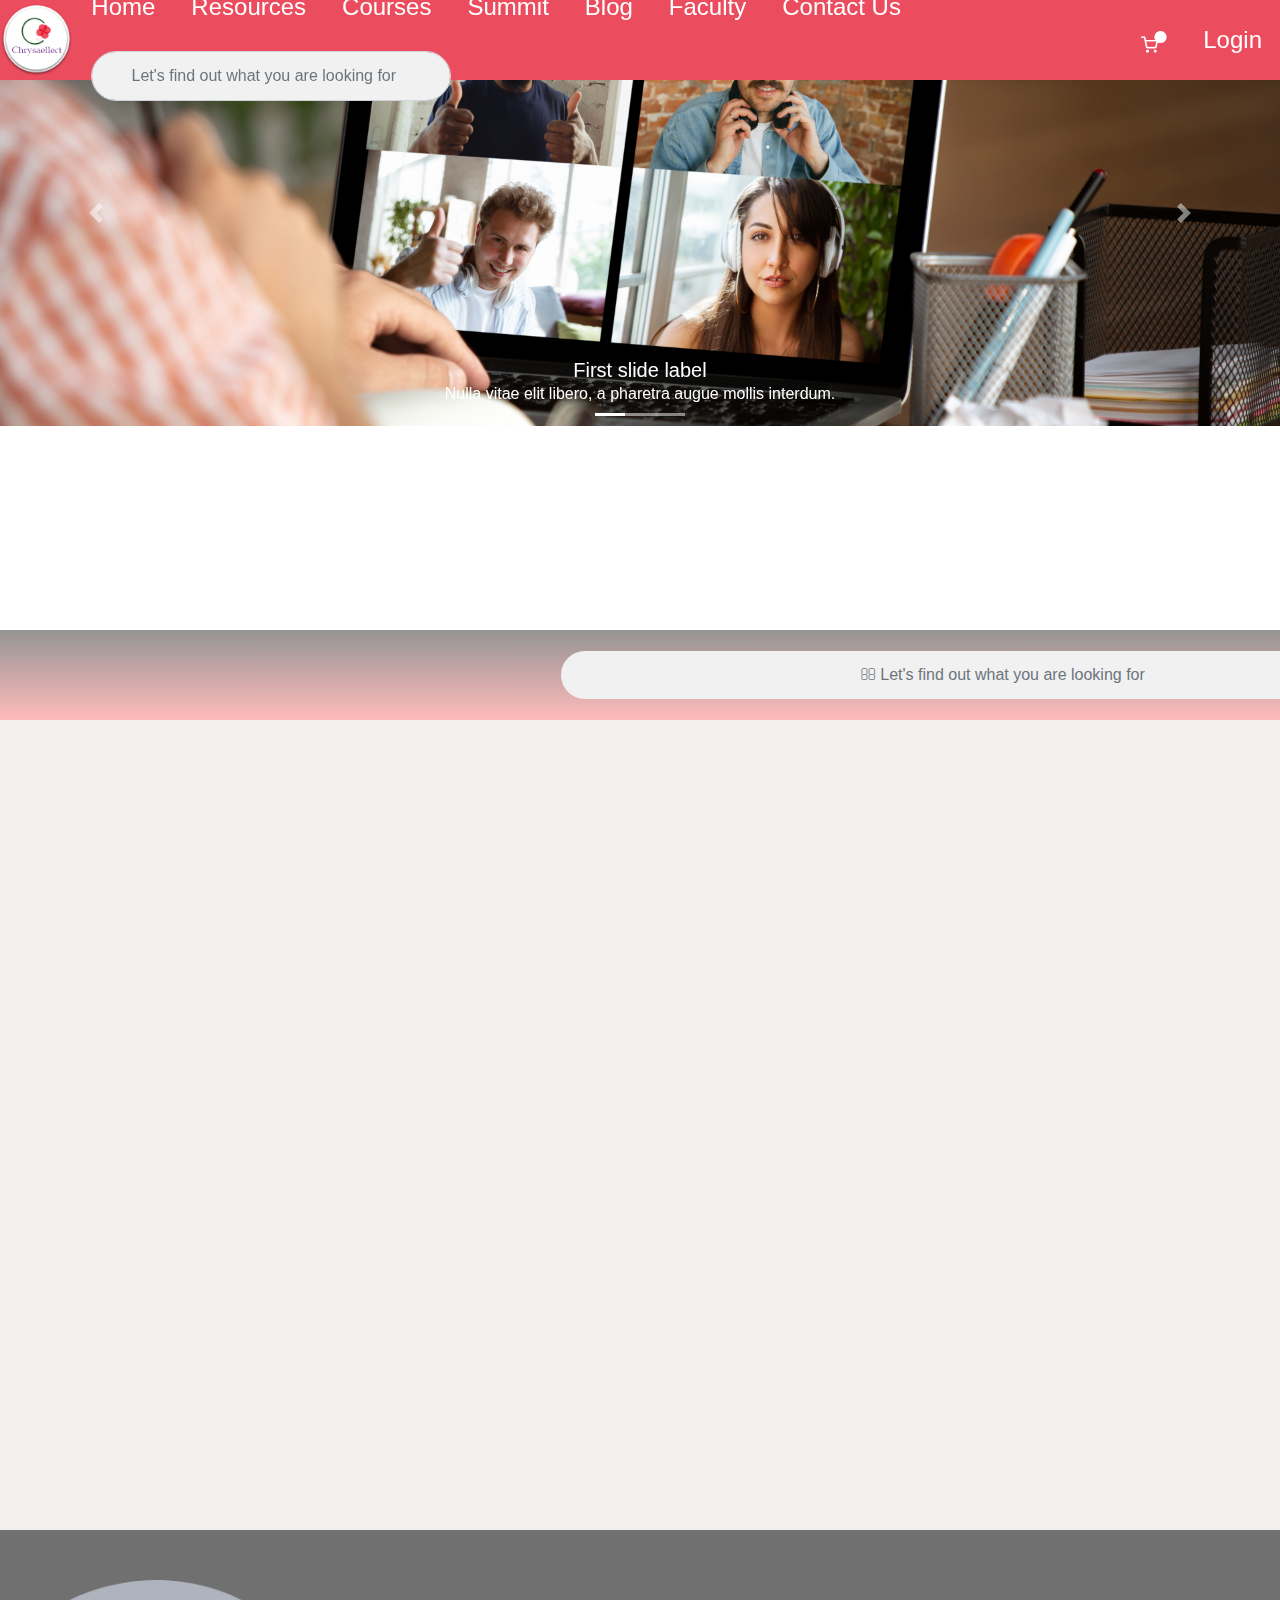
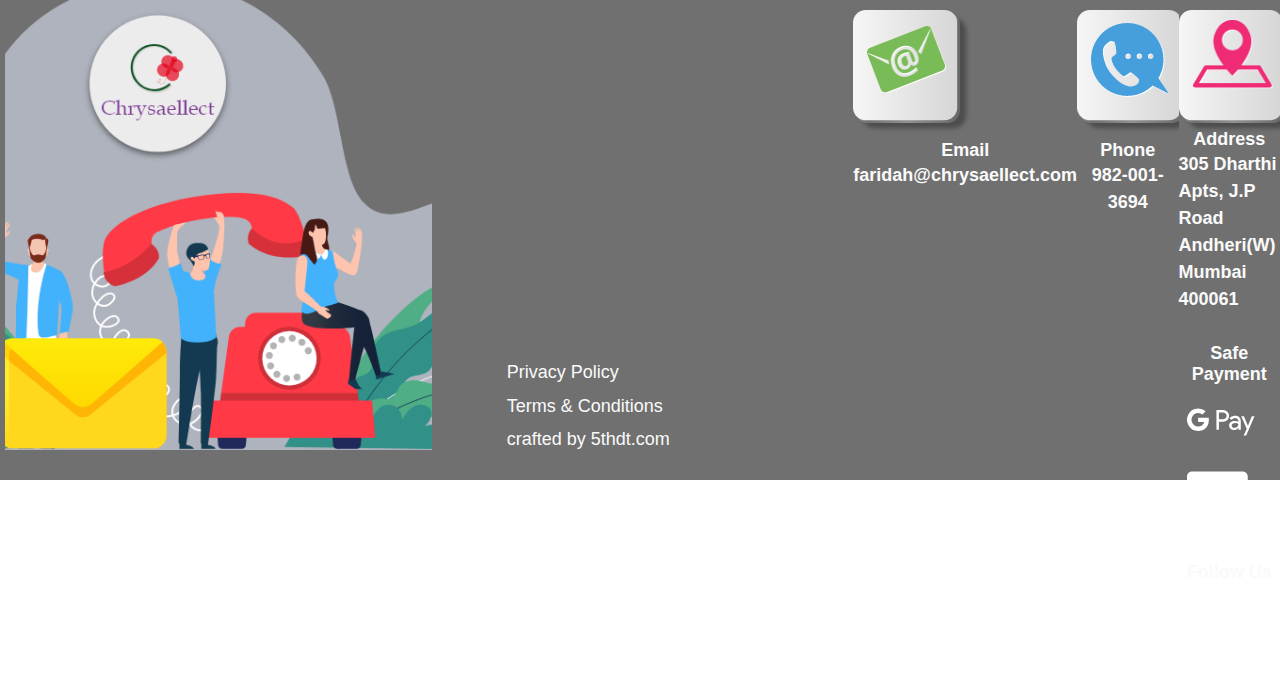
==== courses/course_home.html @ 08b25465 "Commit" ====
<!doctype html>
<html>
	<head>
		<meta charset="utf-8">
		<meta name="viewport" content="width=device-width, initial-scale=1, shrink-to-fit=no">
		<title>Chrysaellect M.E.E.T</title>
		<!-- Bootstrap CSS -->
		<link rel="stylesheet" href="../assets/bootstrap/css/bootstrap.css">
		<!-- Custom CSS -->
		<link rel="stylesheet" href="../assets/css/style.css">
		<link rel="stylesheet" href="../assets/css/courses.css">
		<!-- FontAwesome CSS -->
		<link rel="stylesheet" href="../assets/fonts/css/all.css">
    </head>

	<body>
		
		<div class="container-fluid">
			<div class="row">
				<div class="col">
					<nav class="navbar fixed-top navbar-expand-lg navbar-light nav_bg_red">
						<a class="navbar-brand" href="#">
							<img src="../assets/images/logo/logo@2x.png" width="80" height="80" class="img-fluid" alt="" />
						</a>
						<button class="navbar-toggler" type="button" data-toggle="collapse" data-target="#chrys-nav" aria-controls="chrys-nav" aria-expanded="false" aria-label="Toggle navigation">
							<span class="navbar-toggler-icon"></span>
						</button>
						
						<div class="collapse navbar-collapse" id="chrys-nav">
							<ul class="navbar-nav mr-auto nav nav-tabs">
								<li class="nav-item">
									<a class="nav-link" href="../index.html">Home</a>
								</li>
								<li class="nav-item">
									<a class="nav-link" href="#">Resources</a>
								</li>
								<li class="nav-item">
									<a class="nav-link" href="course_home.html">Courses</a>
								</li>
								<li class="nav-item">
									<a class="nav-link" href="#">Summit</a>
								</li>
								<li class="nav-item">
									<a class="nav-link" href="#">Blog</a>
								</li>
								<li class="nav-item">
									<a class="nav-link" href="#">Faculty</a>
								</li>
								<li class="nav-item">
									<a class="nav-link" href="#">Contact Us</a>
								</li>
								<li class="nav-item">
									<form autocomplete="off" action="#" class="form-inline my-2 my-lg-0">
										<div class="autocomplete" style="width:300px;">
											<input id="myInput" class="form-control mr-sm-2" type="search" placeholder="Let's find out what you are looking for" aria-label="Search">
										</div>
									</form>
								</li>
							</ul>
							
							<ul class="navbar-nav ml-auto">
								<li class="nav-item">
									<a class="nav-link" href="#">
										<img src="../assets/images/shopping_cart@2x.png" width="40" height="40" class="img-fluid" alt="" />
									</a>
								</li>
								<li class="nav-item">
									<a class="nav-link" href="#">Login</a>
								</li>
							</ul>
							
						</div>
						
					</nav>
				</div>
			</div>
			
			<div class="row">
				<div class="col-12">
					<main>
						<section class="slider">
							<div id="chrys-slide" class="carousel slide" data-ride="carousel">
								<ol class="carousel-indicators">
									<li data-target="#chrys-slide" data-slide-to="0" class="active"></li>
									<li data-target="#chrys-slide" data-slide-to="1"></li>
									<li data-target="#chrys-slide" data-slide-to="2"></li>
								</ol>
								
								<div class="carousel-inner">
									<div class="carousel-item active" data-interval="10000">
										<img src="../assets/images/slider/slider_1@2x.png" class="d-block w-100" style="overflow: hidden !important;" alt="" />
										<div class="carousel-caption d-none d-md-block">
											<h5>First slide label</h5>
											<p>Nulla vitae elit libero, a pharetra augue mollis interdum.</p>
										</div>
									</div>
									<div class="carousel-item" data-interval="2000">
										<img src="../assets/images/slider/slider_1@2x.png" class="d-block w-100" style="overflow: hidden !important;" alt="" />
										<div class="carousel-caption d-none d-md-block">
											<h5>Second slide label</h5>
											<p>Nulla vitae elit libero, a pharetra augue mollis interdum.</p>
										</div>
									</div>
									<div class="carousel-item" data-interval="4000">
										<img src="../assets/images/slider/slider_1@2x.png" class="d-block w-100" style="overflow: hidden !important;" alt="" />
										<div class="carousel-caption d-none d-md-block">
											<h5>Third slide label</h5>
											<p>Nulla vitae elit libero, a pharetra augue mollis interdum.</p>
										</div>
									</div>
								</div>
								
								<a class="carousel-control-prev" href="#chrys-slide" role="button" data-slide="prev">
									<span class="carousel-control-prev-icon" aria-hidden="true"></span>
									<span class="sr-only">Previous</span>
								</a>
								
								<a class="carousel-control-next" href="#chrys-slide" role="button" data-slide="next">
									<span class="carousel-control-next-icon" aria-hidden="true"></span>
									<span class="sr-only">Next</span>
								</a>
								
							</div>
						</section>
						
						<section class="courses">
							<div class="row">
								<div class="col-12 courses-search-bg">
									<form autocomplete="off" action="#" class="form-inline my-2 my-lg-0">
										<div class="autocomplete">
											<input id="myCourses" class="form-control mr-sm-2" type="search" placeholder="&#61442; Let's find out what you are looking for" aria-label="Search">
										</div>
									</form>
								</div>
							</div>
						</section>
						
					</main>
					
					<footer>
						<div class="row">
							<div class="col">
								<img src="../assets/images/footer/footer_img.png" class="img-fluid foot-logo" alt="">
							</div>
							<div class="col">
								<div class="row">
									<h3>
										<a href="">Privacy Policy</a>
									</h3>
								</div>
								<div class="row">
									<h3>
										<a href="">Terms & Conditions</a>
									</h3>
								</div>
								<div class="row">
									<h3>
										<a href="">crafted by 5thdt.com</a>
									</h3>
								</div>
							</div>
							<div class="col">
								<div class="row">
									<div class="col foot-card">
										<img src="../assets/images/footer/email_icon@2x.png" class="img-fluid" alt="" />
										<h4>Email</h4>
										<a href="mailto:faridah@chrysaellect.com">
											faridah@chrysaellect.com
										</a>
									</div>
									<div class="col foot-card">
										<img src="../assets/images/footer/phone_icon@2x.png" class="img-fluid" alt="" />
										<h4>Phone</h4>
										<a href="tel:+919820013694">
											982-001-3694
										</a>
									</div>
									<div class="col foot-card">
										<img src="../assets/images/footer/map_marker_icon@2x.png" class="img-fluid" alt="" />
										<h4>Address</h4>
										<p>
											305 Dharthi Apts, J.P Road
											Andheri(W)
											Mumbai 400061
										</p>
										
										<h4>Safe Payment</h4>
										<ul>
											<li>
												<a>
													<i class="fab fa-google-pay fa-3x text-white"></i>
												</a>
											</li>
											<li>
												<a>
													<i class="fab fa-cc-visa fa-3x text-white"></i>
												</a>
											</li>
										</ul>
										
										<h4>Follow Us</h4>
										<ul>
											<li>
												<a href="#">
													<i class="fab fa-instagram fa-2x text-white"></i>
												</a>
											</li>
											<li>
												<a href="#">
													<i class="fab fa-twitter fa-2x text-white"></i>
												</a>
											</li>
											<li>
												<a href="#">
													<i class="fab fa-facebook-f fa-2x text-white"></i>
												</a>
											</li>
										</ul>
										
									</div>
								</div>
							</div>
						</div>
					</footer>
					
				</div>
			</div>
			
		</div>
		
		<!-- Bootstrap JS -->
		<script src="../assets/bootstrap/js/jquery-3.5.1.slim.js"></script>
		<script src="../assets/bootstrap/js/popper.js"></script>
		<script src="../assets/bootstrap/js/bootstrap.js"></script>
		
		<script src="../assets/js/auto_complete.js"></script>
		
		<!-- FontAwesome JS -->
		<script src="../assets/fonts/js/all.js"></script>
		
	</body>
</html>
---- assets/css/style.css ----
@charset "utf-8";

@import url("style.responsive.css");

@import url("colors.css");

@font-face {
	font-family: "Segoe UI", sans-serif;
	src: url("../fonts/Segoe UI.ttf") format('ttf'),
		 url("../fonts/Segoe UI Bold.ttf") format('ttf'),
		 url("../fonts/Segoe UI Italic.ttf") format('ttf'),
		 url("../fonts/Segoe UI Bold Italic.ttf") format('ttf');
}

*{
	margin: 0px !important;
	padding: 0px !important;
}

.navbar {
	height: 80px !important;
}

.navbar-light .navbar-nav .nav-link {
    color: #FFFFFF !important;
	font-family: "Segoe UI", sans-serif;
	font-size: 24px !important;
	padding: 18px 18px !important;
}

.nav-tabs {
  	border-bottom: 0px #5B5B5B !important;
	color: #FFFFFF !important;
	font-family: "Segoe UI", sans-serif;
}

.nav-tabs .nav-item {
 	margin-bottom: -1px;
	color: #FFFFFF !important;
	font-family: "Segoe UI", sans-serif;
}

.nav-tabs .nav-link {
  border: 0px solid transparent;
  border-top-left-radius: 0.25rem;
  border-top-right-radius: 0.25rem;
}

.nav-tabs .nav-link:hover, .nav-tabs .nav-link:focus {
  	border-color: #5B5B5B #5B5B5B #5B5B5B;
	color: #FFFFFF !important;
	font-family: "Segoe UI", sans-serif;
	bottom: 0px;
	/*position: absolute !important;*/
}

.nav-tabs .nav-link.disabled {
  	color: #FFFFFF !important;
  	background-color: transparent;
  	border-color: transparent;
	font-family: "Segoe UI", sans-serif;
}

.nav-tabs .nav-link.active,
.nav-tabs .nav-item.show .nav-link {
  	color: #FFFFFF !important;
  	background-color: #5B5B5B;
  	border-color: #5B5B5B #5B5B5B #fff !important;
	font-family: "Segoe UI", sans-serif;
	padding: 18px 18px !important;
	height: 60px !important;
}

.nav-tabs .dropdown-menu {
  	margin-top: -1px;
  	border-top-left-radius: 0;
  	border-top-right-radius: 0;
}


.autocomplete {
	/*the container must be positioned relative:*/
	position: relative;
	display: inline-block;
}
input {
	border: 1px solid transparent;
	background-color: #f1f1f1;
	padding: 10px;
	font-size: 16px;
	margin: 8px 18px !important;
	
}
input[type=search] {
	background-color: #f1f1f1;
	width: 360px !important;
	height: 50px !important;
	border-radius: 47px !important;
	text-align: center !important;
}
input[type=submit] {
	background-color: DodgerBlue;
	color: #fff;
}
.autocomplete-items {
	position: absolute;
	border: 1px solid #d4d4d4;
	border-bottom: none;
	border-top: none;
	z-index: 99;
	/*position the autocomplete items to be the same width as the container:*/
	top: 100%;
	left: 0;
	right: 0;
}
.autocomplete-items div {
	padding: 10px;
	cursor: pointer;
	background-color: #EB4C5E;
	border-bottom: 1px solid #d4d4d4;
	color: #FFF !important;
}
.autocomplete-items div:hover {
	/*when hovering an item:*/
	background-color: #EB4C5E;
	color: #FFF !important;
}
.autocomplete-active {
	/*when navigating through the items using the arrow keys:*/
	background-color: DodgerBlue !important;
	color: #ffffff;
}

.slider {
	width: 100% !important;
	height: 630px !important;
	object-fit: contain !important;
}

.about_meet{
	background-color: #FCE6E8 !important;
	width: 100%;
	height: 325px !important;
}

.about_meet h5 {
	font-family: "Segoe UI", sans-serif;
	text-align: center !important;
	padding-top: 22px !important;
	font-size: 28px !important;
	color: #707070 !important;
	text-transform: uppercase;
	font-weight: 500 !important;
}

.about_meet h6 {
	font-family: "Segoe UI", sans-serif;
	text-align: center !important;
	padding-top: 8px !important;
	font-size: 20px !important;
	color: #707070 !important;
	text-transform: capitalize;
	font-style: italic !important;
}

.about_meet p {
	font-family: "Segoe UI", sans-serif;
	text-align: center !important;
	padding-top: 15px !important;
	font-size: 28px !important;
	color: #707070 !important;
	text-transform: capitalize;
	font-style: normal !important;
	font-weight: 500 !important;
	margin: 0 18px !important;
}

.how-it-works {
	width: 100%;
	height: 450px !important;
	background-color: #FFFFFF !important;
	object-fit: contain !important;
	margin-left: auto;
	margin-right: auto;
}

.how-it-works h5{
	font-family: "Segoe UI", sans-serif;
	text-align: center !important;
	padding-top: 22px !important;
	font-size: 28px !important;
	color: #707070 !important;
	text-transform: uppercase;
	font-weight: 500 !important;
}

.red_flash_card {
	height: 300px;
}

.red_flash_card img {
	margin-left: auto;
	margin-right: auto;
	padding-top: 5rem !important;
}

.red_flash_card h4 {
	text-align: center;
	color: #FFFFFF !important;
}

.wrapper{
	width: 280px;
	height: 480px;
	perspective: 800px;
	position: relative;
}

.card{
	width: 320px;
	height: 450px;
	position: relative;
	transform-style: preserve-3d;
	transform: translateZ(-140px);
	transition: transform 350ms cubic-bezier(0.390, 0.575, 0.565, 1.000);
	cursor: pointer;
}

.card > div{
	position: absolute;
	width: 320px;
	height: 450px;
	padding: 34px 21px;
	transition: all 350ms cubic-bezier(0.390, 0.575, 0.565, 1.000);
}

.front{
	background-image: linear-gradient(180deg, rgba(145,141,144,1) 0%, rgba(92,91,94,0) 100%);
	transform: rotateY(0deg) translateZ(160px); 
	border-radius: 34px 3px 0 0;
}

.right{ 
	background-image: linear-gradient(0deg, rgba(145,141,144,1) 0%, rgba(92,91,94,0) 100%);
	opacity: 0.08;
	transform: rotateY(90deg) translateZ(160px);
	border-radius: 0 0 3px 34px;
}

.card:hover{
	transform: translateZ(-160px) rotateY( -90deg);
}

.card:hover .front{
	opacity: 0; 
}

.card:hover .right{
	opacity: 1; 
}

.wrapper span{
	margin-left: 13px;
	opacity: .55;
}

.wrapper img{
	transform-origin: top right;
	transition: transform 300ms cubic-bezier(0.390, 0.575, 0.565, 1.000);
	transition-delay: 100ms;
	transform: translateX(21%) rotateZ(13deg) skewX(3deg);
	pointer-events: none;
}

.img-wrapper{
	animation: float 4s cubic-bezier(0.390, 0.575, 0.565, 1.000) infinite alternate;
	position: absolute;
	top: 0; right: 0;
	pointer-events: none;
	backface-visibility: hidden;
}

@keyframes float{
	0%{
		transform: translateZ(20px);
	}
	100%{
		transform: translateY(-21px) translateX(-13px) translateZ(30px);
	}
}

.card:hover ~ .img-wrapper img{
	transform: scale(0.9) translateX(77%) translateY(90%) rotateZ(80deg);
}

.wrapper ul{
	margin-left: 21px;
	padding: 0;
	font-size: 16px;
	font-weight: 300;
	list-style: none;
}

.wrapper li{
	padding-bottom: 8px;
	position: relative;
}

.wrapper li:before{
	position: absolute;
	left: -21px;
	opacity: .55;
}

.wrapper button{
	position: absolute;
	right: 21px; 
	bottom: 34px;
	border: none;
	box-shadow: none;
	background: none;
	color: inherit;
	font-family: 'Exo 2';
	font-weight: 300;
	font-size: 15px;  
	letter-spacing: -.25px;
	font-weight: 700;
	padding: 13px 34px;
	border-radius: 55px 55px 21px 55px;
	background-image: linear-gradient(130deg, rgba(117,51,165,1)  50%, rgba(51,46,57,.89) 100%);
	background-size: 125% 100%;
	background-position: right;
	cursor: pointer;
	box-shadow: 8px 5px 13px rgba(34,34,34,.08);
	transform: scale(0) skewY(13deg);
	transition: all 150ms cubic-bezier(0.390, 0.575, 0.565, 1.000);
	transform-origin: right bottom;
}

.card:hover button{
	transform: scale(1) skewY(0);
}

.card:not(:hover) button{
	opacity: 0;
}

.wrapper button:hover{
	background-position: left;
}

.price{
	position: absolute;
	bottom: 34px;
	left: 21px;
	font-size: 34px;
	opacity: .34;
}

@keyframes fadeIn{
  0%{
    opacity: 0.33;
    transform: scale(.89);
  }
}

@media only screen and (max-width: 600px){
  body{
    transform: scale(.67);
  }
}


.resources {
	width: 100% !important;
	height: 738px !important;
	background-color: #F2EFEF !important;
}

.resources h5{
	font-family: "Segoe UI", sans-serif;
	text-align: center !important;
	padding-top: 22px !important;
	font-size: 28px !important;
	color: #707070 !important;
	text-transform: uppercase;
	font-weight: 500 !important;
}

.resource-card {
	max-width: 100% !important;
	height: 560px !important;
	display: flex;
	flex-direction: column !important;
	background-image: url("../images/resource_course@2x.png");
	background-repeat: no-repeat !important;
}

.resource-card h4 {
	max-width: 100% !important;
	font-family: "Segoe UI", sans-serif;
	text-align: center !important;
	font-size: 20px !important;
	color: #FAFAFA !important;
	text-transform: uppercase;
	padding-top: 5rem !important;
	margin-left: 5rem !important;
	margin-right: 9rem !important;
	float: left !important;
}

.resource-card h6 {
	max-width: 100% !important;
	font-family: "Segoe UI", sans-serif;
	text-align: center !important;
	font-size: 17px !important;
	color: #FAFAFA !important;
	text-transform: capitalize;
	padding-top: 1rem !important;
	margin-left: 5rem !important;
	margin-right: 9rem !important;
	float: left !important;
}

.resource-card p{
	padding-top: 4.49rem !important;
	font-family: "Segoe UI", sans-serif;
	text-align: center !important;
	font-size: 18px !important;
	color: #707070 !important;
	margin-left: 3.42rem !important;
	margin-right: 7rem !important;
	text-transform: capitalize;
	font-weight: 600 !important;
}

.resource-card h3 a, .resource-card h3 a:hover{
	text-align: center !important;
	font-family: "Segoe UI", sans-serif;
	font-size: 20px !important;
	font-weight: 600 !important;
	text-decoration: none !important;
	color: #F05F6F !important;
	margin: 0 auto !important;
	padding-left: 7.44rem !important;
}

.resource-card ul {
	list-style: none;
}

.resource-card ul li{
	display: block;
	float: left !important;
	font-size: 18px !important;
	text-align: right !important;
	padding: 10px 12px !important;
}

.resource-card ul li a{
	text-decoration: none !important;
	color: #707070 !important;
}

.resource-card ul li a:hover{
	text-decoration: none !important;
	color: #707070 !important;
}

.resource-card button {
	background-color: #707070 !important;
	border-radius: 38px !important;
	width: 191px !important;
	height: 40px !important;
	box-shadow: 0 0 0 0 transparent;
	margin: 20px 7rem !important;
}

.resource-card button a, .resource-card button a:hover{
	background-color: #707070 !important;
	border-radius: 38px !important;
	color: #FAFAFA;
	font-family: "Segoe UI", sans-serif;
	font-size: 20px;
	font-weight: 600;
	text-decoration: none;
	text-transform: capitalize !important;
	max-width: 100% !important;
}

.courses-upcoming {
	background-color: #FCE6E8 !important;
	border-color: #F05F6F !important;
	border-top-style: groove !important;
	width: 100% !important;
	height: 500px !important;
}

.courses-upcoming h5{
	font-family: "Segoe UI", sans-serif;
	text-align: center !important;
	padding-top: 22px !important;
	font-size: 25px !important;
	color: #707070 !important;
	text-transform: uppercase;
	font-weight: 500 !important;
}

.course-new {
	max-width: 100% !important;
	height: 180px !important;
	object-fit: cover !important;
	display: flex;
	flex-direction: column !important;
	background-image: url("../images/course_new@2x.png");
	background-repeat: no-repeat !important;
	margin: 3rem 80px !important;
	padding: 0 2rem !important;
}

.course-new h5 a{
	color: #FAFAFA;
	text-align: center;
	padding-top: 4px !important;
	font-family: "Segoe UI", sans-serif;
	text-decoration: none !important;
	font-size: 24px !important;
	font-weight: 500 !important;
	text-transform: capitalize !important;
	float: right !important;
}

.course-new h5 a:hover{
	color: #FAFAFA;
	text-align: center;
	padding-top: 4px !important;
	font-family: "Segoe UI", sans-serif;
	text-decoration: none !important;
	font-size: 24px !important;
	font-weight: 500 !important;
	text-transform: capitalize !important;
	float: right !important;
}

.course-new h6 {
	font-family: "Segoe UI", sans-serif;
	font-size: 29px !important;
	font-weight: 500 !important;
	padding-top: 12px !important;
	color: #FAFAFA;
	text-align: left;
	margin-right: 25px !important;
	margin-left: -10px !important;
}

.course-new p{
	font-family: "Segoe UI", sans-serif;
	font-size: 15.25px !important;
	font-weight: 500 !important;
	color: #FAFAFA;
	text-align: right;
	padding-left: 5.75rem !important;
	margin-left: 7rem !important;
	float: right !important;
}

.course-new img a {
	max-width: 100% !important;
	height: 22px !important;
	object-fit: cover !important;
	bottom: 10px !important;
	object-position: center !important;
	position: absolute !important;
}

.journey {
	width: 100% !important;
	height: 1100px !important;
	background-color: #FFFFFF !important;
}

.journey h5{
	font-family: "Segoe UI", sans-serif;
	text-align: center !important;
	padding-top: 22px !important;
	font-size: 28px !important;
	color: #707070 !important;
	text-transform: uppercase;
	font-weight: 500 !important;
}

.journey p{
	font-family: "Segoe UI", sans-serif;
	text-align: center !important;
	font-size: 24px !important;
	color: #FAFAFA !important;
	font-weight: 500 !important;
	background-color: #707070 !important;
	border-radius: 51px !important;
	font-style: italic !important;
	width: 1115px !important;
	margin: 0 auto !important;
	height: 80px !important;
	padding-top: 5px !important;
}

.journey-card{
	display: flex;
	flex-flow: column;
	background-image: url("../images/journey@2x.png");
	width: 400px !important;
	height: 787px !important;
	background-repeat: no-repeat !important;
	object-fit: cover !important;
	margin: 3rem 0 !important;
	padding: 0 8rem !important;
}

.journey-card h3 {
	content: '*';
	padding: 14px 0 !important;
	color: #FFFFFF;
	font-family: "Segoe UI", sans-serif;
	font-size: 20px !important;
	font-weight: 500;
}

.journey-card h2 {
	padding: 0 0 !important;
	color: #FFFFFF;
	font-family: "Segoe UI", sans-serif;
	font-size: 42px !important;
	font-weight: 500;
	position: absolute !important;
	object-position: center !important;
	bottom: 0 !important;
	margin: 0 0 !important;
	text-align: left !important;
}

.journey h6 {
	font-family: "Segoe UI", sans-serif;
	text-align: center !important;
	font-size: 25px !important;
	color: #707070 !important;
	text-transform: capitalize;
	font-style: italic !important;
}

.blogger {
	width: 100% !important;
	height: 600px !important;
	object-fit: cover !important;
	background-color: #EEEAEA !important;
}

.blogger h5{
	font-family: "Segoe UI", sans-serif;
	text-align: center !important;
	padding-top: 22px !important;
	font-size: 30px !important;
	color: #707070 !important;
	text-transform: uppercase;
	font-weight: 500 !important;
}

.blog-post{
	display: flex !important;
	flex-flow: column !important;
	object-fit: cover !important;
	background-repeat: no-repeat !important;
	width: 555px !important;
	height: 423px !important;
	box-shadow: 0 3 22 0 #000000 !important;
	margin-left: 4rem !important;
	margin-right: 4rem !important;
	padding-left: 5px !important;
	padding-right: 5px !important;
	justify-content: space-evenly;
	margin-top: 2rem !important;
}

.blog-post img {
	width: 555px !important;
	height: 423px !important;
	object-fit: cover !important;
	margin-left: auto !important;
	margin-right: auto !important;
}

.post-bottom {
	width: 485px !important;
	height: 380px !important;
	background-color: #455A64 !important;
	object-position: bottom;
	bottom: 0;
	border-radius: 60px 60px 0 0 !important;
	margin-left: auto !important;
	margin-right: auto !important;
}

.post-bottom h4 {
	color: #FFFFFF !important;
	font-family: "Segoe UI", sans-serif;
	text-align: center !important;
	font-size: 28px !important;
	margin-left: auto !important;
	margin-right: auto !important;
}

.post-bottom p {
	color: #FFFFFF !important;
	font-family: "Segoe UI", sans-serif;
	text-align: center !important;
	font-size: 18px !important;
	margin-left: 1rem !important;
	margin-right: 1rem !important;
	padding-top: 15px !important;
}

.post-bottom a {
	color: #85E961 !important;
	font-family: "Segoe UI", sans-serif;
	text-align: center !important;
	font-size: 22px !important;
	text-decoration: none !important;
	padding-top: 2px !important;
	margin-left: auto !important;
	margin-right: auto !important;
	object-position: center !important;
	cursor: pointer !important;
	padding-left: 12rem !important;
}

.post-bottom a:hover {
	color: #3EB1A7 !important;
	font-family: "Segoe UI", sans-serif;
	text-align: center !important;
	font-size: 24px !important;
	text-decoration: none !important;
}

footer {
	width: 100% !important;
	height: 550px !important;
	background-color: #707070 !important;
	scroll-behavior: auto !important;
}

.foot-logo{
	width: 820px !important;
	height: 520px !important;
	object-position: bottom !important;
	bottom: 0 !important;
	text-align: center !important;
	margin-left: 5px !important;
	margin-right: 5px !important;
	padding-top: 50px !important;
	object-fit: cover !important;
}

footer a{
	bottom: 0 !important;
	object-position: bottom !important;
	text-align: center !important;
	color: #FAFAFA;
	font-family: "Segoe UI", sans-serif;
	font-size: 18px !important;
	text-decoration: none !important;
}

footer a:hover{
	bottom: 0 !important;
	object-position: bottom !important;
	text-align: center !important;
	color: #FAFAFA;
	font-family: "Segoe UI", sans-serif;
	font-size: 18px !important;
	text-decoration: none !important;
}

footer h3 a{
	bottom: 0 !important;
	object-position: bottom !important;
	text-align: center !important;
	color: #FAFAFA;
	font-family: "Segoe UI", sans-serif;
	font-size: 18px !important;
	text-decoration: none !important;
	object-position: bottom !important;
	padding-left: 5rem !important;
	margin-left: auto !important;
	margin-right: auto !important;
	position: relative;
	vertical-align: bottom;
	bottom: -420px !important;
}

footer h3 a:hover{
	bottom: 0 !important;
	object-position: bottom !important;
	text-align: center !important;
	color: #FAFAFA;
	font-family: "Segoe UI", sans-serif;
	font-size: 18px !important;
	text-decoration: none !important;
}

.foot-card{
	width: 250px !important;
	height: 250px !important;
	display: flex;
	flex-direction: column;
	background-image: url("../images/footer/foot_box@2x.png");
	background-repeat: no-repeat;
	margin-top: 5rem !important;
}

.foot-card img {
	width: 80px !important;
	height: 80px !important;
	object-fit: contain !important;
	align-content: center !important;
	margin: 10px 14px !important;
}

.foot-card h4{
	text-align: center;
	color: #FAFAFA !important;
	font-family: "Segoe UI", sans-serif;
	font-size: 18px !important;
	padding-top: 30px !important;
	font-weight: 600 !important;
}

.foot-card a{
	text-align: center !important;
	color: #FAFAFA !important;
	font-family: "Segoe UI", sans-serif;
	font-size: 18px !important;
	text-decoration: none !important;
	font-weight: 600 !important;
}

.foot-card a:hover{
	text-align: center !important;
	color: #FAFAFA !important;
	font-family: "Segoe UI", sans-serif;
	font-size: 18px !important;
	text-decoration: none !important;
}

.foot-card p{
	text-align: left;
	color: #FAFAFA !important;
	font-family: "Segoe UI", sans-serif;
	font-size: 18px !important;
	font-weight: 600 !important;
}

.foot-card ul {
	list-style: none;
}

.foot-card ul li {
	display: flex;
	flex-direction: row;
	text-decoration: none;
	float: left !important;
	padding: 9px 8px !important;
}

.foot-card ul li a {
	color: #FAFAFA !important;
	text-decoration: none !important;
}

.foot-card ul li a:hover {
	color: #FAFAFA !important;
	text-decoration: none !important;
}
---- assets/css/courses.css ----
@charset "utf-8";

@import "";


.courses {
	width: 100% !important;
	height: 900px !important;
	background-color: #F2EFEF !important;
}

.courses-search-bg{
	width: 100% !important;
	height: 90px !important;
	background: rgb(149,148,148);
    background: linear-gradient(180deg, rgba(149,148,148,1) 0%, rgba(255,187,187,1) 100%);
}

.autocomplete {
	/*the container must be positioned relative:*/
	position: relative;
	display: inline-block;
}
.courses-search-bg input {
	border: 1px solid transparent;
	background-color: #f1f1f1;
	padding: 10px;
	font-size: 16px;
	margin: 8px 18px !important;
	
}
.courses-search-bg input[type=search] {
	background-color: #f1f1f1;
	width: 900px !important;
	height: 50px !important;
	border-radius: 47px !important;
	text-align: center !important;
	margin: 20px 35rem !important;
}

.courses-search-bg::-webkit-input-placeholder {
	font-family: FontAwesome;
	overflow: visible;
	display: inline-block !important;
}

.courses-search-bg input[type=submit] {
	background-color: DodgerBlue;
	color: #fff;
}
.courses-search-bg .autocomplete-items {
	position: absolute;
	border: 1px solid #d4d4d4;
	border-bottom: none;
	border-top: none;
	z-index: 99;
	/*position the autocomplete items to be the same width as the container:*/
	top: 100%;
	left: 0;
	right: 0;
}
.courses-search-bg .autocomplete-items div {
	padding: 10px;
	cursor: pointer;
	background-color: #FFF;
	border-bottom: 1px solid #d4d4d4;
	color: #EB4C5E !important;
}
.courses-search-bg .autocomplete-items div:hover {
	/*when hovering an item:*/
	background-color: #EB4C5E;
	color: #FFF !important;
}
.courses-search-bg .autocomplete-active {
	/*when navigating through the items using the arrow keys:*/
	background-color: DodgerBlue !important;
	color: #ffffff;
}

.courses h5{
	font-family: "Segoe UI", sans-serif;
	text-align: center !important;
	padding-top: 22px !important;
	font-size: 28px !important;
	color: #707070 !important;
	text-transform: uppercase;
	font-weight: 500 !important;
}

.courses-card {
	max-width: 100% !important;
	height: 560px !important;
	display: flex;
	flex-direction: column !important;
	background-image: url("../images/courses@2x.png");
	background-repeat: no-repeat !important;
}

.courses-card h4 {
	max-width: 100% !important;
	font-family: "Segoe UI", sans-serif;
	text-align: center !important;
	font-size: 20px !important;
	color: #FAFAFA !important;
	text-transform: uppercase;
	padding-top: 5rem !important;
	margin-left: 5rem !important;
	margin-right: 9rem !important;
	float: left !important;
}

.courses-card h6 {
	max-width: 100% !important;
	font-family: "Segoe UI", sans-serif;
	text-align: center !important;
	font-size: 17px !important;
	color: #FAFAFA !important;
	text-transform: capitalize;
	padding-top: 1rem !important;
	margin-left: 5rem !important;
	margin-right: 9rem !important;
	float: left !important;
}

.courses-card p{
	padding-top: 4.49rem !important;
	font-family: "Segoe UI", sans-serif;
	text-align: center !important;
	font-size: 18px !important;
	color: #707070 !important;
	margin-left: 3.42rem !important;
	margin-right: 7rem !important;
	text-transform: capitalize;
	font-weight: 600 !important;
}

.courses h3 a, .courses h3 a:hover{
	text-align: center !important;
	font-family: "Segoe UI", sans-serif;
	font-size: 20px !important;
	font-weight: 600 !important;
	text-decoration: none !important;
	color: #F05F6F !important;
	margin: 0 auto !important;
	padding-left: 7.44rem !important;
}

.courses ul {
	list-style: none;
}

.courses ul li{
	display: block;
	float: left !important;
	font-size: 18px !important;
	text-align: right !important;
	padding: 10px 12px !important;
}

.courses ul li a{
	text-decoration: none !important;
	color: #707070 !important;
}

.courses ul li a:hover{
	text-decoration: none !important;
	color: #707070 !important;
}

.courses button {
	background-color: #707070 !important;
	border-radius: 38px !important;
	width: 191px !important;
	height: 40px !important;
	box-shadow: 0 0 0 0 transparent;
	margin: 20px 7rem !important;
}

.courses button a, .courses button a:hover{
	background-color: #707070 !important;
	border-radius: 38px !important;
	color: #FAFAFA;
	font-family: "Segoe UI", sans-serif;
	font-size: 20px;
	font-weight: 600;
	text-decoration: none;
	text-transform: capitalize !important;
	max-width: 100% !important;
}
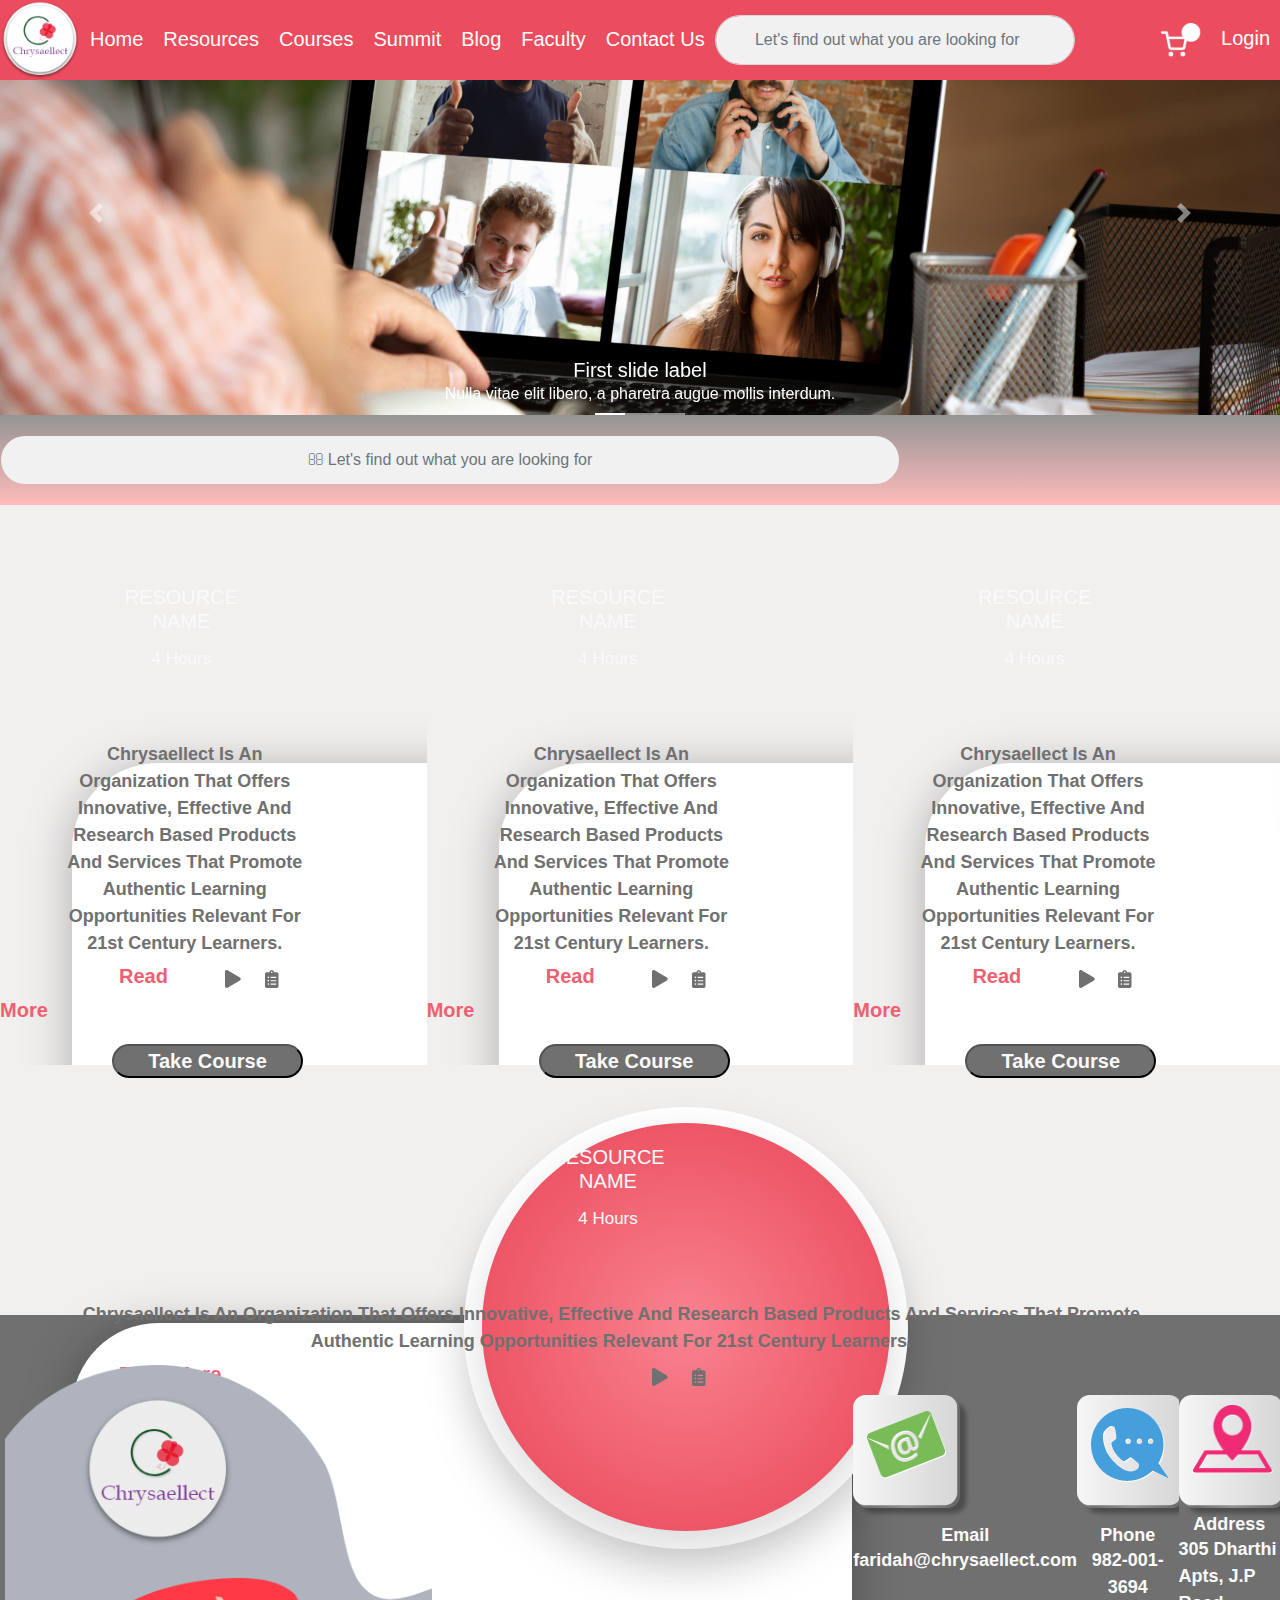
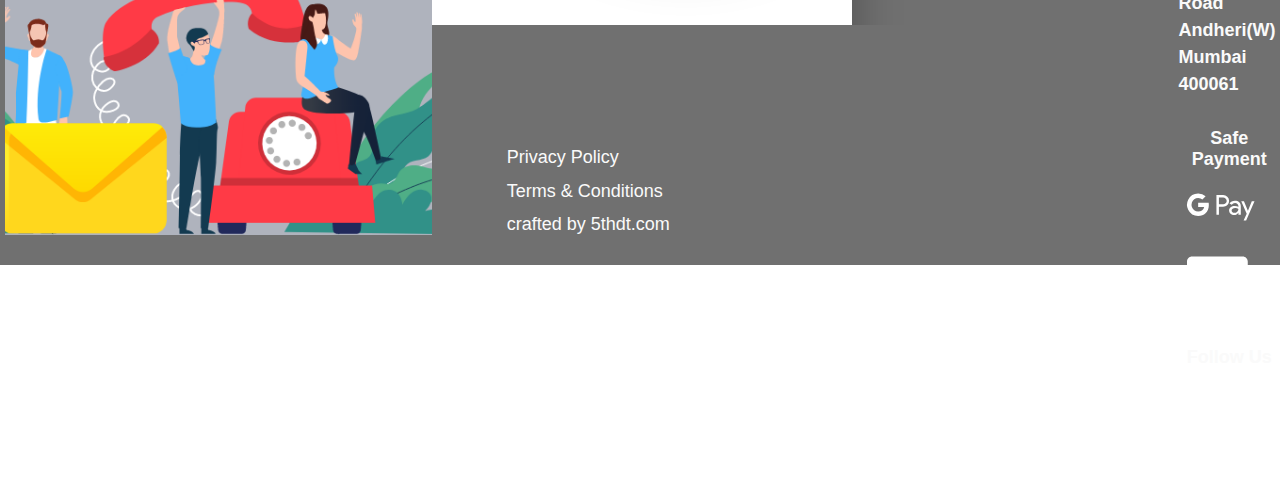
==== commit 492fd060: "Commmit" ====
--- a/courses/course_home.html
+++ b/courses/course_home.html
@@ -17,7 +17,7 @@
 		
 		<div class="container-fluid">
 			<div class="row">
-				<div class="col">
+				<div class="col-12">
 					<nav class="navbar fixed-top navbar-expand-lg navbar-light nav_bg_red">
 						<a class="navbar-brand" href="#">
 							<img src="../assets/images/logo/logo@2x.png" width="80" height="80" class="img-fluid" alt="" />
@@ -126,13 +126,143 @@
 						<section class="courses">
 							<div class="row">
 								<div class="col-12 courses-search-bg">
-									<form autocomplete="off" action="#" class="form-inline my-2 my-lg-0">
-										<div class="autocomplete">
-											<input id="myCourses" class="form-control mr-sm-2" type="search" placeholder="&#61442; Let's find out what you are looking for" aria-label="Search">
-										</div>
-									</form>
-								</div>
-							</div>
+									<center>
+										<form autocomplete="off" action="#" class="form-inline my-2 my-lg-0">
+											<div class="autocomplete">
+												<input id="myInput" class="form-control mr-sm-2" type="text" placeholder="&#61442; Let's find out what you are looking for" aria-label="Search">
+											</div>
+										</form>
+									</center>
+								</div>
+							</div>
+							
+							<div class="row">
+								<aside class="col courses-card">
+									<h4>resource <br /> name</h4>
+									<h6>4 Hours</h6>
+									<p>
+										Chrysaellect Is An Organization That Offers Innovative, Effective And Research Based Products And Services That Promote Authentic Learning Opportunities Relevant For 21st Century Learners.
+									</p>
+									<div class="row">
+										<div class="col">
+											<h3>
+												<a href="#">Read More</a>
+											</h3>
+										</div>
+										<div class="col">
+											<ul>
+												<li>
+													<a href="#">
+														<i class="fas fa-play"></i>
+													</a>
+												</li>
+												<li>
+													<a href="#">
+														<i class="fas fa-clipboard-list"></i>
+													</a>
+												</li>
+											</ul>
+										</div>
+									</div>
+									<button>
+										<a href="#">Take Course</a>
+									</button>
+								</aside>
+								<aside class="col courses-card">
+									<h4>resource <br /> name</h4>
+									<h6>4 Hours</h6>
+									<p>
+										Chrysaellect Is An Organization That Offers Innovative, Effective And Research Based Products And Services That Promote Authentic Learning Opportunities Relevant For 21st Century Learners.
+									</p>
+									<div class="row">
+										<div class="col">
+											<h3>
+												<a href="#">Read More</a>
+											</h3>
+										</div>
+										<div class="col">
+											<ul>
+												<li>
+													<a href="#">
+														<i class="fas fa-play"></i>
+													</a>
+												</li>
+												<li>
+													<a href="#">
+														<i class="fas fa-clipboard-list"></i>
+													</a>
+												</li>
+											</ul>
+										</div>
+									</div>
+									<button>
+										<a href="#">Take Course</a>
+									</button>
+								</aside>
+								<aside class="col courses-card">
+									<h4>resource <br /> name</h4>
+									<h6>4 Hours</h6>
+									<p>
+										Chrysaellect Is An Organization That Offers Innovative, Effective And Research Based Products And Services That Promote Authentic Learning Opportunities Relevant For 21st Century Learners.
+									</p>
+									<div class="row">
+										<div class="col">
+											<h3>
+												<a href="#">Read More</a>
+											</h3>
+										</div>
+										<div class="col">
+											<ul>
+												<li>
+													<a href="#">
+														<i class="fas fa-play"></i>
+													</a>
+												</li>
+												<li>
+													<a href="#">
+														<i class="fas fa-clipboard-list"></i>
+													</a>
+												</li>
+											</ul>
+										</div>
+									</div>
+									<button>
+										<a href="#">Take Course</a>
+									</button>
+								</aside>
+								<aside class="col courses-card">
+									<h4>resource <br /> name</h4>
+									<h6>4 Hours</h6>
+									<p>
+										Chrysaellect Is An Organization That Offers Innovative, Effective And Research Based Products And Services That Promote Authentic Learning Opportunities Relevant For 21st Century Learners.
+									</p>
+									<div class="row">
+										<div class="col">
+											<h3>
+												<a href="#">Read More</a>
+											</h3>
+										</div>
+										<div class="col">
+											<ul>
+												<li>
+													<a href="#">
+														<i class="fas fa-play"></i>
+													</a>
+												</li>
+												<li>
+													<a href="#">
+														<i class="fas fa-clipboard-list"></i>
+													</a>
+												</li>
+											</ul>
+										</div>
+									</div>
+									<button>
+										<a href="#">Take Course</a>
+									</button>
+								</aside>
+							</div>
+							
 						</section>
 						
 					</main>
--- a/assets/css/style.css
+++ b/assets/css/style.css
@@ -24,8 +24,8 @@
 .navbar-light .navbar-nav .nav-link {
     color: #FFFFFF !important;
 	font-family: "Segoe UI", sans-serif;
-	font-size: 24px !important;
-	padding: 18px 18px !important;
+	font-size: 20px !important;
+	padding: 18px 10px !important;
 }
 
 .nav-tabs {
@@ -67,7 +67,7 @@
   	background-color: #5B5B5B;
   	border-color: #5B5B5B #5B5B5B #fff !important;
 	font-family: "Segoe UI", sans-serif;
-	padding: 18px 18px !important;
+	padding: 18px 10px !important;
 	height: 60px !important;
 }
 
@@ -77,7 +77,6 @@
   	border-top-right-radius: 0;
 }
 
-
 .autocomplete {
 	/*the container must be positioned relative:*/
 	position: relative;
@@ -86,9 +85,9 @@
 input {
 	border: 1px solid transparent;
 	background-color: #f1f1f1;
-	padding: 10px;
+	padding: 12px;
 	font-size: 16px;
-	margin: 8px 18px !important;
+	margin: 9px 0px !important;
 	
 }
 input[type=search] {
@@ -133,8 +132,10 @@
 
 .slider {
 	width: 100% !important;
-	height: 630px !important;
-	object-fit: contain !important;
+	height: 415px !important;
+	object-fit: cover !important;
+	max-height: inherit !important;
+	overflow: hidden !important;
 }
 
 .about_meet{
@@ -167,7 +168,7 @@
 	font-family: "Segoe UI", sans-serif;
 	text-align: center !important;
 	padding-top: 15px !important;
-	font-size: 28px !important;
+	font-size: 20px !important;
 	color: #707070 !important;
 	text-transform: capitalize;
 	font-style: normal !important;
@@ -209,7 +210,7 @@
 	color: #FFFFFF !important;
 }
 
-.wrapper{
+/*.wrapper{
 	width: 280px;
 	height: 480px;
 	perspective: 800px;
@@ -368,7 +369,7 @@
   body{
     transform: scale(.67);
   }
-}
+}*/
 
 
 .resources {
@@ -404,8 +405,8 @@
 	color: #FAFAFA !important;
 	text-transform: uppercase;
 	padding-top: 5rem !important;
-	margin-left: 5rem !important;
-	margin-right: 9rem !important;
+	margin-left: auto !important;
+	margin-right: auto !important;
 	float: left !important;
 }
 
--- a/assets/css/courses.css
+++ b/assets/css/courses.css
@@ -29,13 +29,13 @@
 	margin: 8px 18px !important;
 	
 }
-.courses-search-bg input[type=search] {
+.courses-search-bg input[type=text] {
 	background-color: #f1f1f1;
 	width: 900px !important;
 	height: 50px !important;
 	border-radius: 47px !important;
 	text-align: center !important;
-	margin: 20px 35rem !important;
+	margin: 20px auto !important;
 }
 
 .courses-search-bg::-webkit-input-placeholder {
